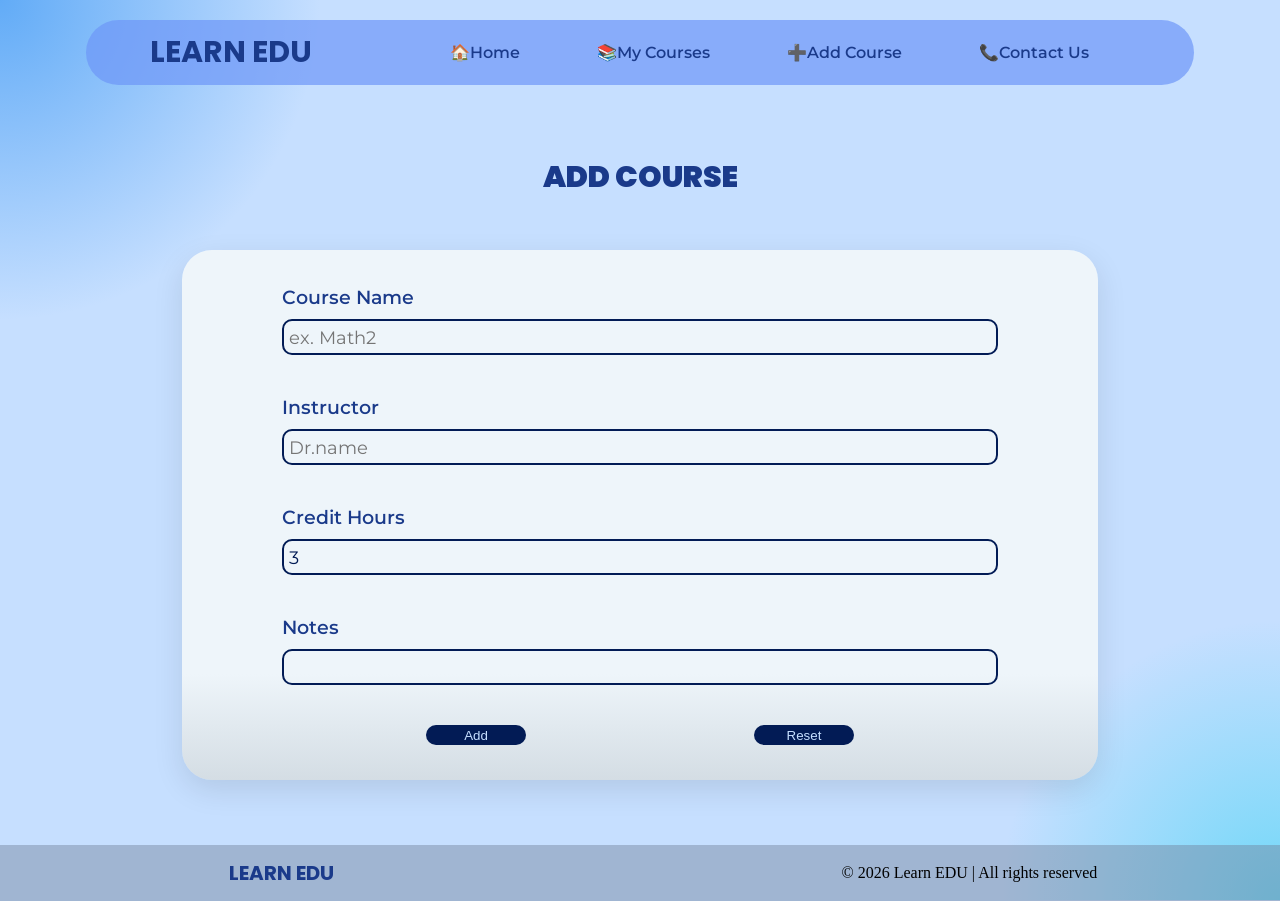
==== add_course.html @ c30810c1 "marwan - initial" ====
<!DOCTYPE html>
<html lang="en">
    <head>
        <title> Learn | Add course</title>
        <meta charset = "UTF-8"/>
        <link rel = "stylesheet" href = "style.css"/>
    </head>
    <body>
        <header>
            <a class = "logo" href = "#"> Learn Edu </a>
            <nav>
                <ul>
                    <li><a href="index.html"> 🏠Home </a></li>
                    <li><a href="my_courses.html"> 📚My Courses </a></li>
                    <li><a href="add_course.html"> ➕Add Course </a></li>
                    <li><a href="contact.html"> 📞Contact Us </a></li>
                </ul>
            </nav>
        </header>
        <main>
            <h2> Add Course </h2>
            <form>
                <div class = "field">
                    <label for = "name"> Course Name </label>
                <input
                    id = "name"
                    type =  "text"
                    placeholder = "ex. Math2"
                />
                </div>
                <div class = "field">
                    <label for = "ins"> Instructor </label>
                <input
                    id = "ins"
                    type = "text"
                    placeholder = "Dr.name"
                /> 
                </div>
                <div class = "field">
                    <label for = "crdt"> Credit Hours </label>
                <input 
                    id = "crdt"
                    type = "text"
                    value = "3"
                />
                </div>
                <div class = "field">
                    <label for = "notes" > Notes </label>
                    <input
                        id = "notes"
                        type = "textarea"

                    />
                </div>
                <div id = "buttons">
                    <!-- <div> -->
                        <input
                            id = "add"
                            class = "button"
                            type = "submit" 
                            value = "Add"
                        />
                    <!-- </div>
                    <div> -->
                        <input
                        id = "reset"
                        class = "button"
                        type = "reset"
                        value = "Reset"
                        />
                    <!-- </div> -->
                </div>
            </form>
        </main>
        <footer>
            <a class = "logo" href = "index.html"> Learn Edu </a>
            <p>&copy; 2026 Learn EDU | All rights reserved</p>
        </footer>
    </body>
</html>
---- style.css ----
@import url('https://fonts.googleapis.com/css2?family=Montserrat:ital,wght@0,100..900;1,100..900&display=swap');
@import url('https://fonts.googleapis.com/css2?family=Poppins:ital,wght@0,100;0,200;0,300;0,400;0,500;0,600;0,700;0,800;0,900;1,100;1,200;1,300;1,400;1,500;1,600;1,700;1,800;1,900&display=swap');
*{
    padding: 0px;
    margin: 0px;
    border: 0px;
}
body{
    display: flex;
    flex-direction: column;
    align-items: center;
    margin: 0px;
    background: radial-gradient(circle 800px at top left, #409af4bf, transparent 40%)
    , radial-gradient(circle 700px at bottom right , #40d3f4a4, transparent 40%)
    ,#C6DFFF;
    min-height: 100vh;
    background-attachment: fixed;
}
main{
    width: 100%;
}
header{
    width: 85%;
    height: 25px;
    margin: 20px;
    background-color: #6e97f8b2;
    border-radius: 50px;
    display: flex;
    flex-direction: row;
    justify-content: center;
    padding: 20px 10px;
    align-items: center;
}
.logo{
    display: flex;
    flex-direction: row;
    flex-wrap: nowrap;
    white-space: nowrap;
    width: 20%;
    font-family: "Poppins", sans-serif;
    font-weight: 700;
    font-style: normal;
    text-transform: uppercase;
    font-size: 30px;
    margin: 5px;
}
nav{
    width: 70%;
    padding: 0px;
}
nav ul{
    margin: 10px 0px;
    display: flex;
    list-style: none;
    justify-content: space-evenly;
    font-family: "Montserrat", sans-serif;
    font-weight: 550;
    font-size: 1rem;
}
nav ul li{
    display: flex;
    flex-direction: row;
    flex-wrap: nowrap;
    white-space: nowrap;
}
a{
    color: #1a3a8a;
    text-decoration: none;
    padding: 0.5rem 1rem;
    transform: translateY(0);
    transition: all 0.5s ease;
}
main{ 
    min-height: 80vh;
    display: flex;
    flex-direction: column;
    align-items: center;
    justify-content: space-evenly;
}
footer{
    margin-top: 20px;
    margin-bottom: 0px;
    width: 100%;
    background-color: #6f7e976f;
    display: flex;
    flex-direction: row;
    justify-content: space-evenly;
    align-items: center;
}
footer .logo{
    /* background-color: #021b55; */
    font-size: 20px;
    width: 30%;
    margin: 5px 30px;
}
/* footer p{
    background-color: red;
} */
@media (max-width: 880px){
    header{
        /* background-color: red; */
        width: 95%;
        margin: 10px 1px;
        padding: 10px 0px;
        justify-content: center;
        border-radius: 20px;
    }
    header .logo{
        font-size: 20px;
        width: auto;
    }
    header ul li{
        font-size: 12px;
        margin: 0px;
    }
    header ul li a{
        padding: 2px 5px;
        /* font-size: 10px; */
    }
    footer{
        margin-top: 20px;
        margin-bottom: 0px;
    }
    footer p{
        display: flex;
        flex-direction: row;
        justify-content: center;
        width: 70%;
    }
}
/************************************* Home ************************************************/
.title{
    color: #1a3a8a;
    font-family: "Poppins", sans-serif;
    font-style: normal;
    text-transform: uppercase;
}
#slogan{
    font-size: 40px; 
    font-weight: 900;
    margin: 50px auto;
}
#hook{
    margin-top: 10px;
    margin-bottom: 30px;
    margin-left: auto;
    margin-right: auto;
    color: #1a3a8a;
    font-family: "Montserrat", sans-serif;
    font-weight: 550;
    font-size: 25px;
}
#banners{
    margin: 20px;
    width: 100%;
    display: flex;
    flex-direction: row;
    align-items: center;
    justify-content: space-evenly;
}
.banner{
    display: flex;
    flex-direction: column;
    align-items: center;
    justify-content: space-evenly;
    background: linear-gradient(180deg, #eef5fa 80%, #d4dde4 100%);
    box-shadow: 0 10px 30px rgba(0, 0, 0, 0.1);
    width: 40%;
    max-width: 400px;
    min-height: 400px;
    border-radius: 50px;
    transition-duration: 0.5s;
}
.banner h3{
    color: #1a3a8a;
    font-family: "Poppins", sans-serif;
    font-weight: 600;
    font-style: normal;
    text-transform: uppercase;
    max-width: 90%;;
    font-size: 25px; 
}
.banner div{
    margin: 10px;
    display: flex;
    flex-direction: column;
    justify-content: center;
    height: 10%;
    background-color: #1a3a8a;
    border-radius: 25px;
    box-shadow: 0 10px 30px rgba(0, 0, 0, 0.1);
}
.banner img{
    height: 60%;
    width: 90%;
    border-radius: 20px;
}
.banner div a{
    color: white;
    font-family: "Montserrat", sans-serif;
    transition-duration: 1s;
}
.banner:hover{
    translate: 0px -10px;
    scale: 1.1;

}
.banner div:hover{
    translate: 0px -5px;
    scale: 1.1;
}
nav ul li:hover{
    text-decoration: underline;
    transform: translateY(-5px);
    scale: 1.1;
}
div a:hover{
    transform: translateY(-5px);
    scale: 1.1;
}
/* @media (min-width: 800) and (max-width: 1200px){
    header{
        background-color: red;
    }
    header ul{
        font-size: 12px;
    }
} */
@media (max-width: 880px){
    #banners{
        flex-flow: column;
    }
    .banner{
        margin: 20px;
        width: 80%;
    }
}
/************************************************ My courses Page ****************************/
table{
    width: 90%;
    height: 500px;
}
#tcaption{
    font-size: 2rem; 
    font-weight: 700;
    margin: 35px auto;
}
table, tr, td{
    /* font-family: 'Tahoma'; */
    text-align: center;
    border:#021b55 solid 3px;
    border-collapse: collapse;
    padding: 10px;
}
th{
    background-color: #0a1f50b1;
    text-align: center;
    border: #021b55 solid 3px;
    border-collapse: collapse;
    padding: 10px;
    color: white;
}
tr:nth-child(odd){
    background-color: #e8e8e88e;
}
tr:hover{
    background-color: #021b5548;
    color: white;
}

/******************************************* Add courses Page **********************************/
h2{
    margin: 5px auto;
    color: #1a3a8a;
    font-family: "Poppins", sans-serif;
    font-weight: 900;
    font-style: normal;
    text-transform: uppercase;
    font-size: 30px; 
}
form{
    background: linear-gradient(180deg, #eef5fa 80%, #d4dde4 100%);
    box-shadow: 0 10px 30px rgba(0, 0, 0, 0.1);
    padding: 10px;
    display: flex;
    flex-direction: column;
    justify-content: space-evenly;
    flex-wrap: wrap;
    border-radius: 30px;
    width: 70%;
}
form div{
    margin: 10px auto;
    width: 45%;
    padding: 10px;
    margin: 5px auto;
}
form .field{
    color: #1a3a8a;
    width: 80%;
    display: flex;
    flex-direction: column;
    justify-content: space-between;
}
form label{
    margin: 10px 0px;
    font-family: "Montserrat", sans-serif;
    font-weight: 550;
    font-size: 1.2rem;
}
form .field input{
    font-family: "Montserrat", sans-serif;
    font-size: 1.1rem;
    color: #021b55;
    padding: 2px 5px;
    background-color: transparent;
    border: 2px solid #021b55;
    border-radius: 10px;
    height: 28px;
}
#buttons{
    width: 50%;
    display: flex;
    flex-direction: row;
    justify-content: space-between;
    padding: 10px;
}
form .button{
    margin: 10px;
    width: 100px;
    height: 20px;
    background-color: #021b55;
    border-radius: 10px;
    color: #C6DFFF;
}
form .button:hover{
    scale: 1.1;
}
/*********************************************** Contact Us ************************************/
.contact-container{
    width: 70%;
    max-width: 600px;
    height: 300px;
    background: linear-gradient(180deg, #eef5fa 80%, #d4dde4 100%);
    box-shadow: 0 10px 30px rgba(0, 0, 0, 0.1);
    border-radius: 50px;
    transition-duration: 0.5s;
    display: flex;
    flex-direction: column;
    justify-content: space-evenly;
    align-items: center;
}
.contact-container h3{
    color: #1a3a8a;
    font-family: "Poppins", sans-serif;
    font-weight: 650;
    font-style: normal;
    max-width: 90%;;
    font-size: 25px; 
}
.contact-container > p{
    margin-top: 10px;
    margin-bottom: 10px;
    margin-left: auto;
    margin-right: auto;
    color: #1a3a8a;
    font-family: "Montserrat", sans-serif;
    font-weight: 550;
    font-size: 20px;
}
.contact-details{
    display: flex;
    flex-direction: column;
    justify-content: space-around;
}
.contact-details a{
    margin: 10px auto;
    background-color: #021b55;
    height: 25px;
    width: min-content;
    border-radius: 20px;
    color: #dfecfe;
}
.contact-details p{
    margin-top: 10px;
    margin-bottom: 10px;
    margin-left: auto;
    margin-right: auto;
    color: #1a3a8a;
    font-family: "Montserrat", sans-serif;
    font-weight: 500;
    font-size: 1rem;
}
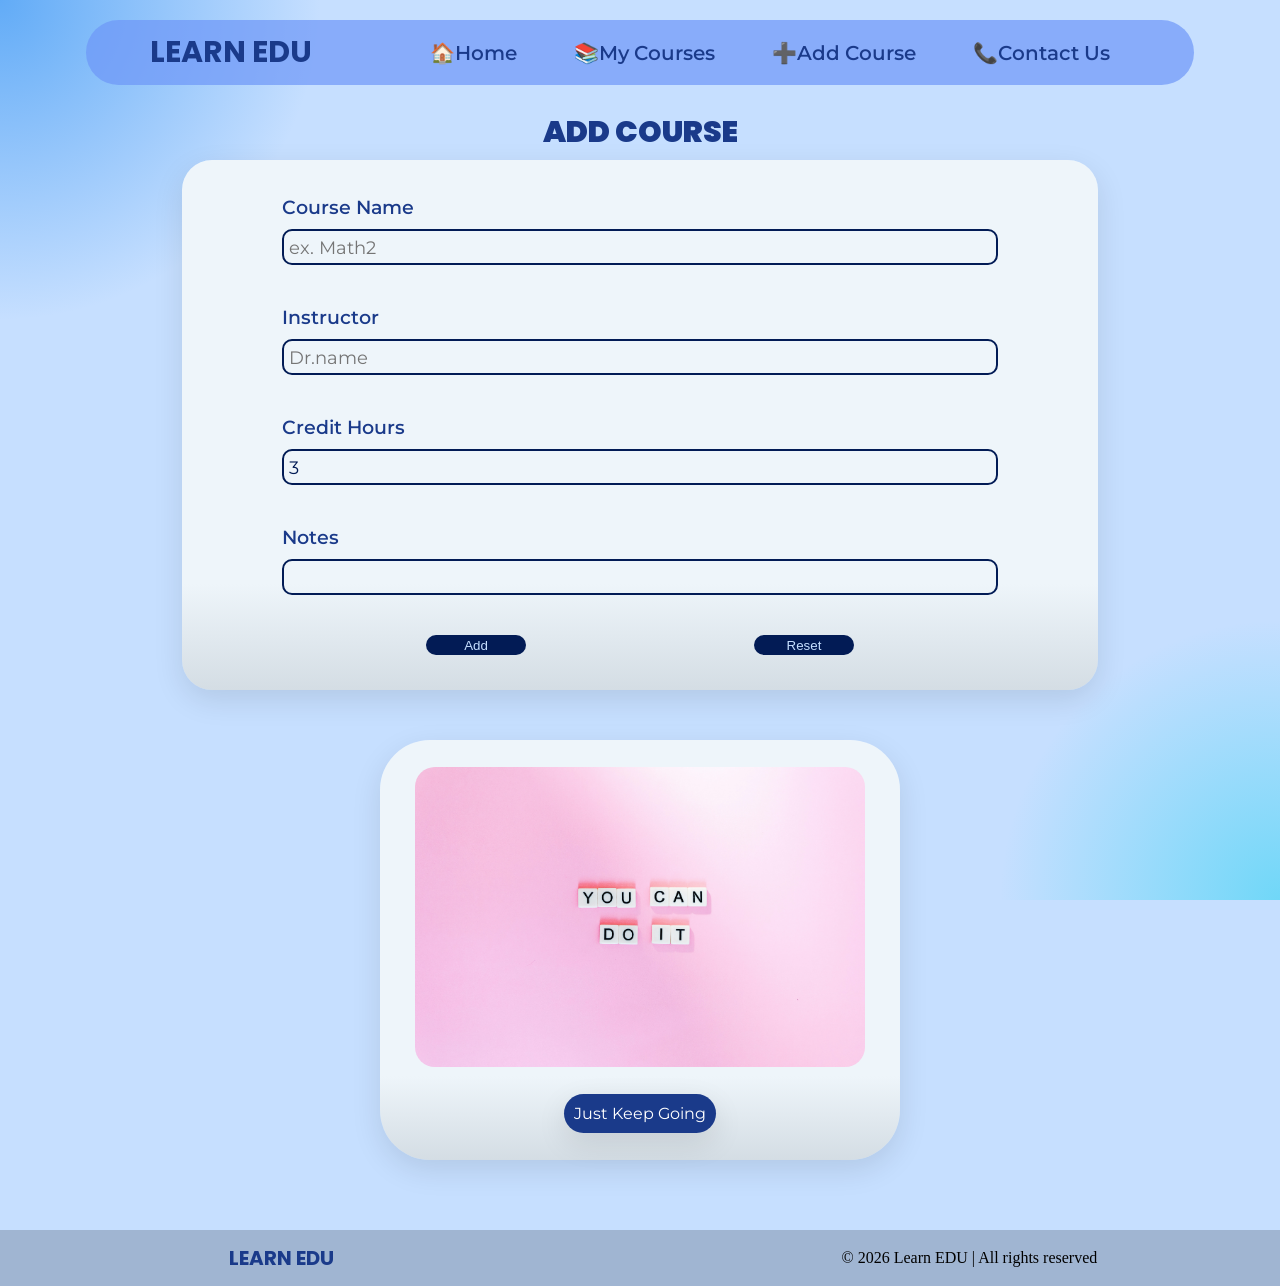
==== commit b4d580d6: "marwan - you can do it banner" ====
--- a/add_course.html
+++ b/add_course.html
@@ -71,6 +71,12 @@
                     <!-- </div> -->
                 </div>
             </form>
+            <div class = "banner">
+                <img src = "you_can_do_it.jpg"/>
+                <div>
+                    <p> Just Keep Going </p>
+                </div>
+            </div>
         </main>
         <footer>
             <a class = "logo" href = "index.html"> Learn Edu </a>
--- a/style.css
+++ b/style.css
@@ -8,15 +8,22 @@
 body{
     display: flex;
     flex-direction: column;
+    justify-content: space-evenly;
     align-items: center;
     margin: 0px;
     background: radial-gradient(circle 800px at top left, #409af4bf, transparent 40%)
     , radial-gradient(circle 700px at bottom right , #40d3f4a4, transparent 40%)
     ,#C6DFFF;
     min-height: 100vh;
+    height: auto;
     background-attachment: fixed;
 }
 main{
+    display: flex;
+    flex-direction: column;
+    justify-content: space-evenly;
+    align-items: center;
+    min-height: 100vh;
     width: 100%;
 }
 header{
@@ -55,7 +62,7 @@
     justify-content: space-evenly;
     font-family: "Montserrat", sans-serif;
     font-weight: 550;
-    font-size: 1rem;
+    font-size: 20px;
 }
 nav ul li{
     display: flex;
@@ -69,13 +76,6 @@
     padding: 0.5rem 1rem;
     transform: translateY(0);
     transition: all 0.5s ease;
-}
-main{ 
-    min-height: 80vh;
-    display: flex;
-    flex-direction: column;
-    align-items: center;
-    justify-content: space-evenly;
 }
 footer{
     margin-top: 20px;
@@ -88,17 +88,12 @@
     align-items: center;
 }
 footer .logo{
-    /* background-color: #021b55; */
     font-size: 20px;
     width: 30%;
     margin: 5px 30px;
 }
-/* footer p{
-    background-color: red;
-} */
-@media (max-width: 880px){
+@media (max-width: 990px){
     header{
-        /* background-color: red; */
         width: 95%;
         margin: 10px 1px;
         padding: 10px 0px;
@@ -106,16 +101,13 @@
         border-radius: 20px;
     }
     header .logo{
-        font-size: 20px;
         width: auto;
     }
     header ul li{
-        font-size: 12px;
         margin: 0px;
     }
     header ul li a{
         padding: 2px 5px;
-        /* font-size: 10px; */
     }
     footer{
         margin-top: 20px;
@@ -138,7 +130,7 @@
 #slogan{
     font-size: 40px; 
     font-weight: 900;
-    margin: 50px auto;
+    margin: 40px auto;
 }
 #hook{
     margin-top: 10px;
@@ -153,6 +145,7 @@
 #banners{
     margin: 20px;
     width: 100%;
+    padding: 10px;
     display: flex;
     flex-direction: row;
     align-items: center;
@@ -165,9 +158,9 @@
     justify-content: space-evenly;
     background: linear-gradient(180deg, #eef5fa 80%, #d4dde4 100%);
     box-shadow: 0 10px 30px rgba(0, 0, 0, 0.1);
-    width: 40%;
-    max-width: 400px;
+    width: 500px;
     min-height: 400px;
+    padding: 10px;
     border-radius: 50px;
     transition-duration: 0.5s;
 }
@@ -194,11 +187,13 @@
     height: 60%;
     width: 90%;
     border-radius: 20px;
+    margin: 10px auto;
 }
 .banner div a{
     color: white;
     font-family: "Montserrat", sans-serif;
     transition-duration: 1s;
+    margin: 10px;
 }
 .banner:hover{
     translate: 0px -10px;
@@ -210,43 +205,48 @@
     scale: 1.1;
 }
 nav ul li:hover{
-    text-decoration: underline;
+    text-decoration: none;
     transform: translateY(-5px);
     scale: 1.1;
+}
+nav ul li a:hover{
+    color: white;
 }
 div a:hover{
     transform: translateY(-5px);
     scale: 1.1;
 }
-/* @media (min-width: 800) and (max-width: 1200px){
-    header{
-        background-color: red;
-    }
-    header ul{
-        font-size: 12px;
-    }
-} */
-@media (max-width: 880px){
+@media (max-width:980px){
     #banners{
-        flex-flow: column;
+        display: flex;
+        flex-direction: column !important;
+        align-items: center;
     }
     .banner{
         margin: 20px;
         width: 80%;
     }
+    #slogan{
+        margin: 20px auto;
+    }
 }
 /************************************************ My courses Page ****************************/
-table{
+.courses-details{
     width: 90%;
     height: 500px;
 }
-#tcaption{
+.time-table{
+    width: 90%;
+    height: 500px;
+    margin: 50px;
+}
+table .tcaption{
     font-size: 2rem; 
     font-weight: 700;
     margin: 35px auto;
 }
 table, tr, td{
-    /* font-family: 'Tahoma'; */
+    font-family: 'Tahoma';
     text-align: center;
     border:#021b55 solid 3px;
     border-collapse: collapse;
@@ -263,9 +263,18 @@
 tr:nth-child(odd){
     background-color: #e8e8e88e;
 }
+
 tr:hover{
     background-color: #021b5548;
     color: white;
+}
+@media (max-width: 980px){
+    table{
+        height: 800px;
+    }
+    .tcaption{
+        margin: 50px;
+    }
 }
 
 /******************************************* Add courses Page **********************************/
@@ -335,6 +344,37 @@
 }
 form .button:hover{
     scale: 1.1;
+}
+form ~ .banner{
+    margin: 50px;
+}
+form ~ .banner div{
+    margin: 10px;
+    display: flex;
+    flex-direction: column;
+    justify-content: center;
+    height: 10%;
+    background-color: #1a3a8a;
+    border-radius: 25px;
+    box-shadow: 0 10px 30px rgba(0, 0, 0, 0.1);
+} 
+.banner div p{
+    color: white;
+    font-family: "Montserrat", sans-serif;
+    transition-duration: 1s;
+    margin: 10px;
+}
+form ~ .banner div:hover{
+    background-color: #ff7088;
+}
+@media (max-width: 980px){
+    form ~ .banner{
+        width: 500px;
+        height: 400px !important;
+    }
+    form{
+        height: 600px;
+    }
 }
 /*********************************************** Contact Us ************************************/
 .contact-container{
@@ -391,4 +431,3 @@
     font-weight: 500;
     font-size: 1rem;
 } 
-
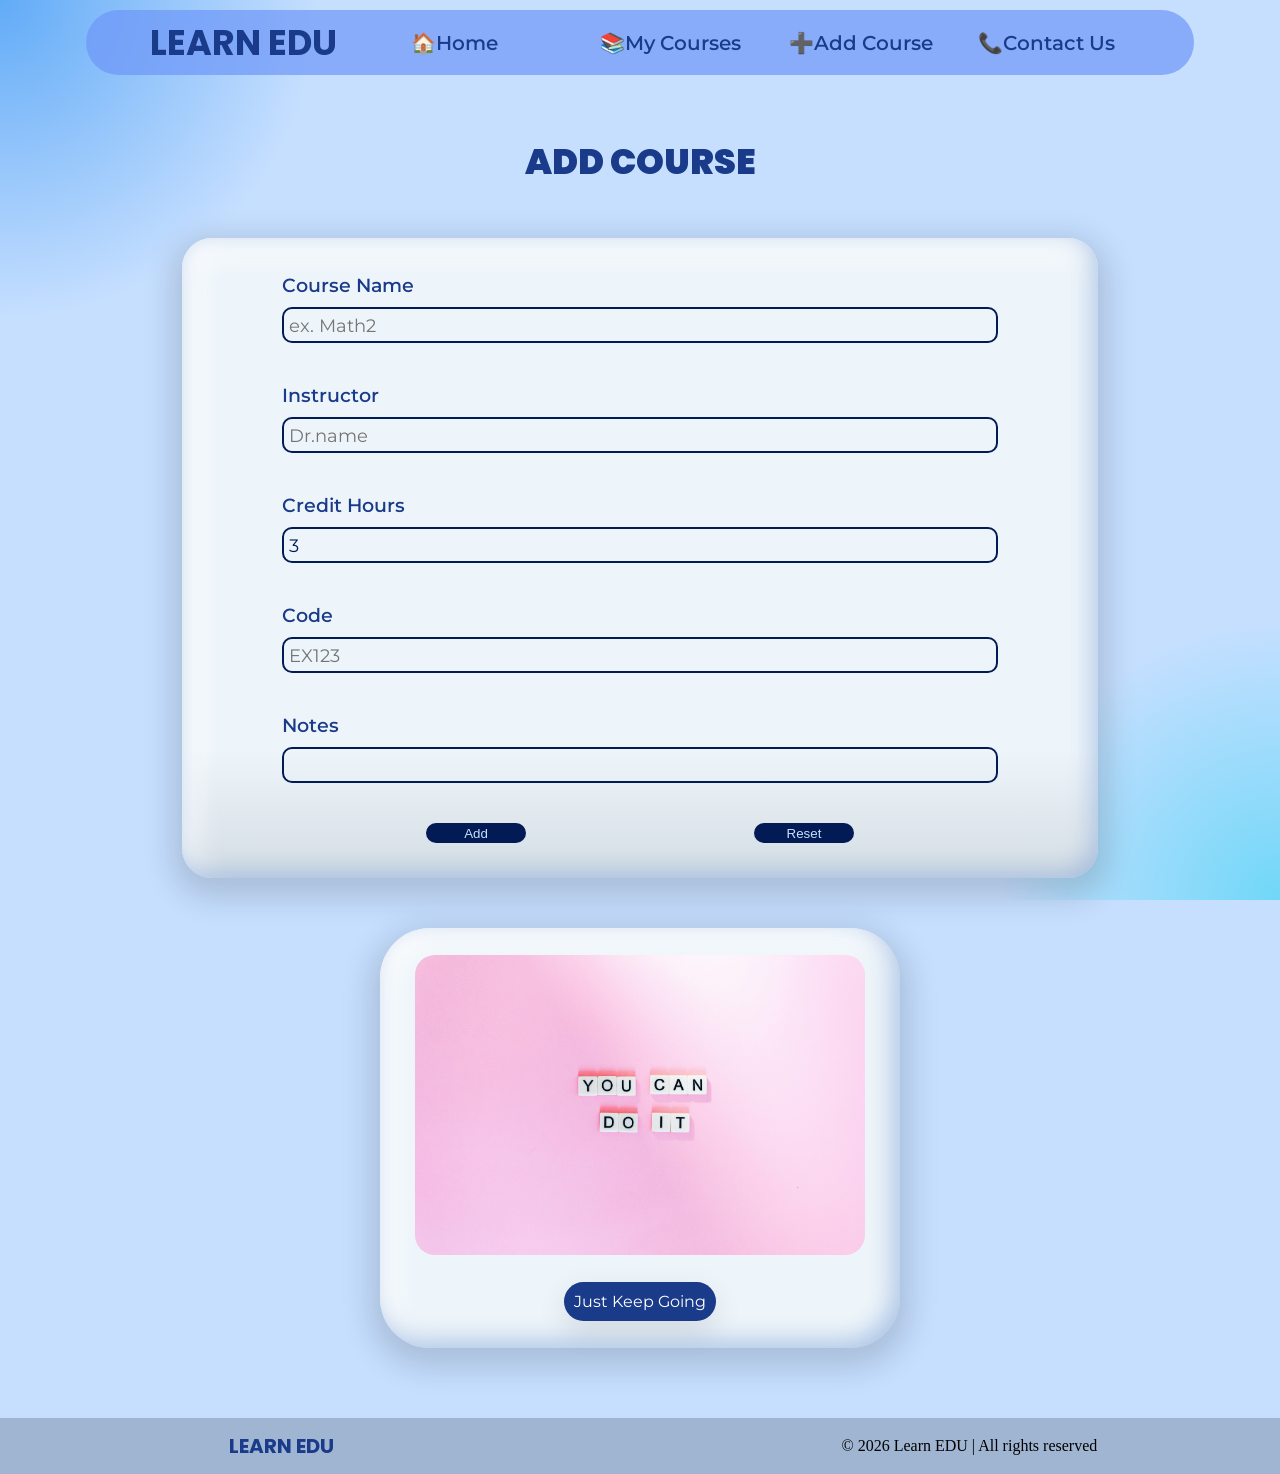
==== commit d9a08718: "marwan - add courses & shadows update" ====
--- a/add_course.html
+++ b/add_course.html
@@ -44,6 +44,14 @@
                     value = "3"
                 />
                 </div>
+		<div class = "field">
+                    <label for = "code"> Code </label>
+                <input 
+                    id = "code"
+                    type = "text"
+                    placeholder = "EX123"
+                />
+                </div>
                 <div class = "field">
                     <label for = "notes" > Notes </label>
                     <input
--- a/style.css
+++ b/style.css
@@ -10,7 +10,7 @@
     flex-direction: column;
     justify-content: space-evenly;
     align-items: center;
-    margin: 0px;
+    margin: auto;
     background: radial-gradient(circle 800px at top left, #409af4bf, transparent 40%)
     , radial-gradient(circle 700px at bottom right , #40d3f4a4, transparent 40%)
     ,#C6DFFF;
@@ -29,7 +29,7 @@
 header{
     width: 85%;
     height: 25px;
-    margin: 20px;
+    margin: 10px;
     background-color: #6e97f8b2;
     border-radius: 50px;
     display: flex;
@@ -48,7 +48,7 @@
     font-weight: 700;
     font-style: normal;
     text-transform: uppercase;
-    font-size: 30px;
+    font-size: 35px;
     margin: 5px;
 }
 nav{
@@ -65,10 +65,10 @@
     font-size: 20px;
 }
 nav ul li{
-    display: flex;
-    flex-direction: row;
-    flex-wrap: nowrap;
-    white-space: nowrap;
+    width: 24%;
+    display: flex;
+    flex-direction: row;
+    flex-wrap: wrap;
 }
 a{
     color: #1a3a8a;
@@ -95,18 +95,34 @@
 @media (max-width: 990px){
     header{
         width: 95%;
+	height: fit-content;
         margin: 10px 1px;
         padding: 10px 0px;
+	flex-direction: column;
         justify-content: center;
         border-radius: 20px;
     }
     header .logo{
+	margin: auto auto;
         width: auto;
     }
-    header ul li{
-        margin: 0px;
-    }
-    header ul li a{
+    nav{
+	width: 100%;
+    }
+    nav ul{
+	width: 100%;
+	display: flex;
+	align-items: center;
+	flex-wrap: wrap;
+	justify-content: space-evenly;
+    }
+    nav ul li{
+        margin: 0px auto;
+	width: 49%; 
+	font-size: 35px;
+    }
+    nav ul li a{
+	margin: 10px auto;
         padding: 2px 5px;
     }
     footer{
@@ -156,13 +172,15 @@
     flex-direction: column;
     align-items: center;
     justify-content: space-evenly;
-    background: linear-gradient(180deg, #eef5fa 80%, #d4dde4 100%);
-    box-shadow: 0 10px 30px rgba(0, 0, 0, 0.1);
+    background: #eef5fa;
     width: 500px;
     min-height: 400px;
     padding: 10px;
     border-radius: 50px;
     transition-duration: 0.5s;
+    box-shadow: 0px 10px 30px 10px #00000025
+                ,-7px -7px 25px #4377c564 inset
+                ,10px 10px 30px #ffffff inset;;
 }
 .banner h3{
     color: #1a3a8a;
@@ -181,7 +199,7 @@
     height: 10%;
     background-color: #1a3a8a;
     border-radius: 25px;
-    box-shadow: 0 10px 30px rgba(0, 0, 0, 0.1);
+    box-shadow: 0px 10px 30px 10px #00000025;
 }
 .banner img{
     height: 60%;
@@ -279,22 +297,24 @@
 
 /******************************************* Add courses Page **********************************/
 h2{
-    margin: 5px auto;
+    margin: 50px auto;
     color: #1a3a8a;
     font-family: "Poppins", sans-serif;
     font-weight: 900;
     font-style: normal;
     text-transform: uppercase;
-    font-size: 30px; 
+    font-size: 35px; 
 }
 form{
     background: linear-gradient(180deg, #eef5fa 80%, #d4dde4 100%);
-    box-shadow: 0 10px 30px rgba(0, 0, 0, 0.1);
-    padding: 10px;
-    display: flex;
-    flex-direction: column;
-    justify-content: space-evenly;
-    flex-wrap: wrap;
+    box-shadow: 0px 10px 30px 10px #00000025
+                ,-5px -5px 23px #4377c564 inset
+                ,10px 10px 30px #ffffff inset;;
+    padding: 10px;
+    display: flex;
+    flex-direction: column;
+    justify-content: space-evenly;
+    flex-wrap: nowrap;
     border-radius: 30px;
     width: 70%;
 }
@@ -368,12 +388,17 @@
     background-color: #ff7088;
 }
 @media (max-width: 980px){
+    h2{
+	font-size: 40px;
+    }
     form ~ .banner{
         width: 500px;
         height: 400px !important;
     }
     form{
         height: 600px;
+	padding: 20px;
+	margin: 50px;
     }
 }
 /*********************************************** Contact Us ************************************/
@@ -381,8 +406,11 @@
     width: 70%;
     max-width: 600px;
     height: 300px;
-    background: linear-gradient(180deg, #eef5fa 80%, #d4dde4 100%);
-    box-shadow: 0 10px 30px rgba(0, 0, 0, 0.1);
+    padding: 15px;
+    background: #eef5fa;
+    box-shadow: 0px 10px 30px 10px #00000025
+                ,-7px -7px 25px #4377c564 inset
+                ,10px 10px 30px #ffffff inset;;
     border-radius: 50px;
     transition-duration: 0.5s;
     display: flex;
@@ -431,3 +459,15 @@
     font-weight: 500;
     font-size: 1rem;
 } 
+@media (max-width: 980px){
+    main{
+	justify-content: center;
+    }
+    .contact-container{
+	height: 600px;
+	margin: 150px;
+    }
+    .contact-container a{
+	margin-bottom: 30px;
+    }
+}
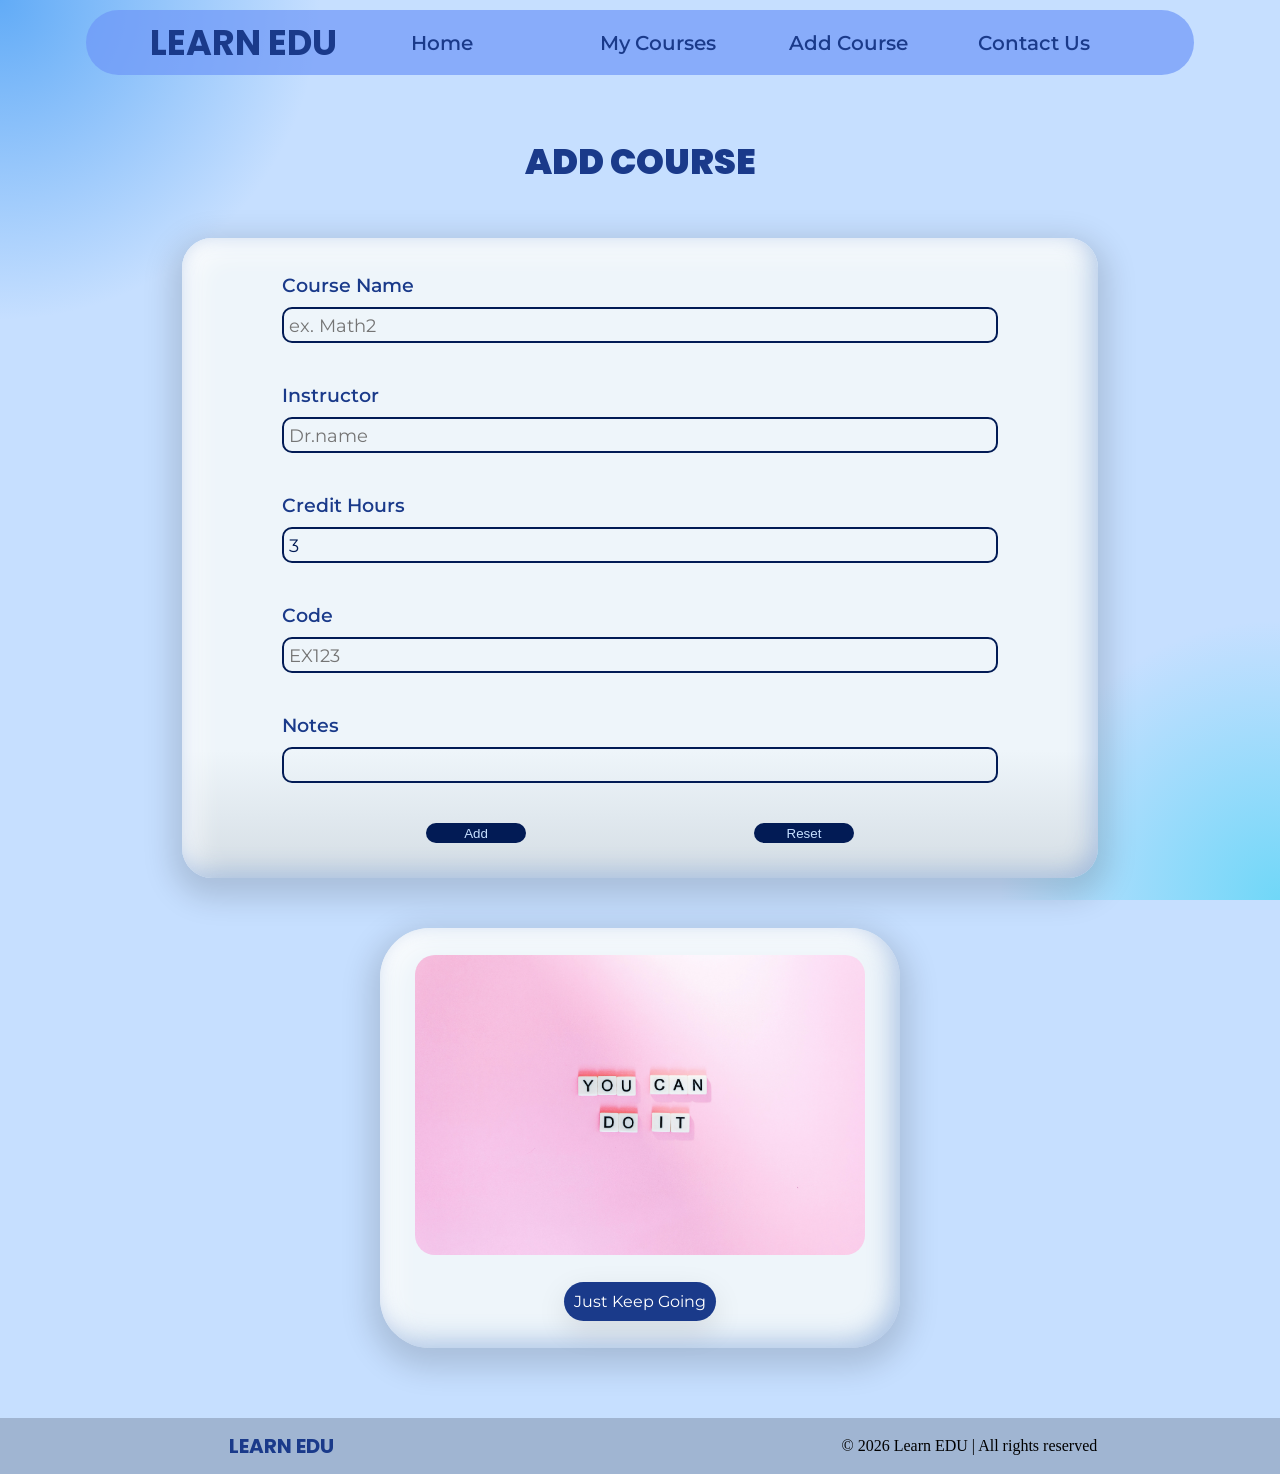
==== commit e02d2a6c: "Update add_course.html" ====
--- a/add_course.html
+++ b/add_course.html
@@ -10,10 +10,10 @@
             <a class = "logo" href = "#"> Learn Edu </a>
             <nav>
                 <ul>
-                    <li><a href="index.html"> 🏠Home </a></li>
-                    <li><a href="my_courses.html"> 📚My Courses </a></li>
-                    <li><a href="add_course.html"> ➕Add Course </a></li>
-                    <li><a href="contact.html"> 📞Contact Us </a></li>
+                    <li><a href="index.html"> Home </a></li>
+                    <li><a href="my_courses.html"> My Courses </a></li>
+                    <li><a href="add_course.html"> Add Course </a></li>
+                    <li><a href="contact.html"> Contact Us </a></li>
                 </ul>
             </nav>
         </header>
@@ -91,4 +91,4 @@
             <p>&copy; 2026 Learn EDU | All rights reserved</p>
         </footer>
     </body>
-</html>+</html>
